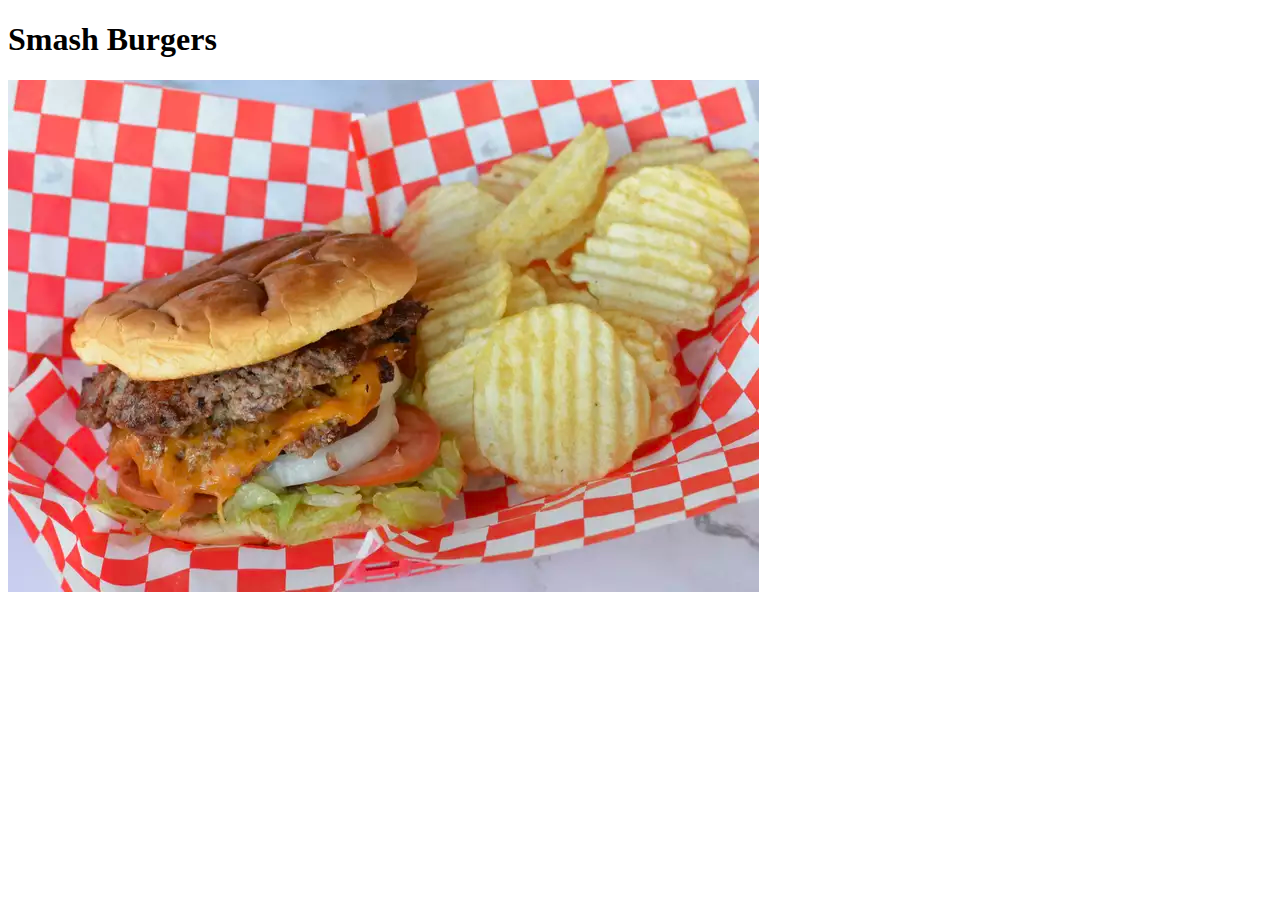
==== burgers.html @ fb7e8474 "Add picture of smash burger" ====
<!DOCTYPE html>

<html lang="en">
    <head>
        <meta charset="UTF-8">
        <title>Smash Burgers</title>
    </head>

    <body>
        <h1>Smash Burgers</h1>
        <img src="./images/smash-burger.webp">
    </body>
</html>
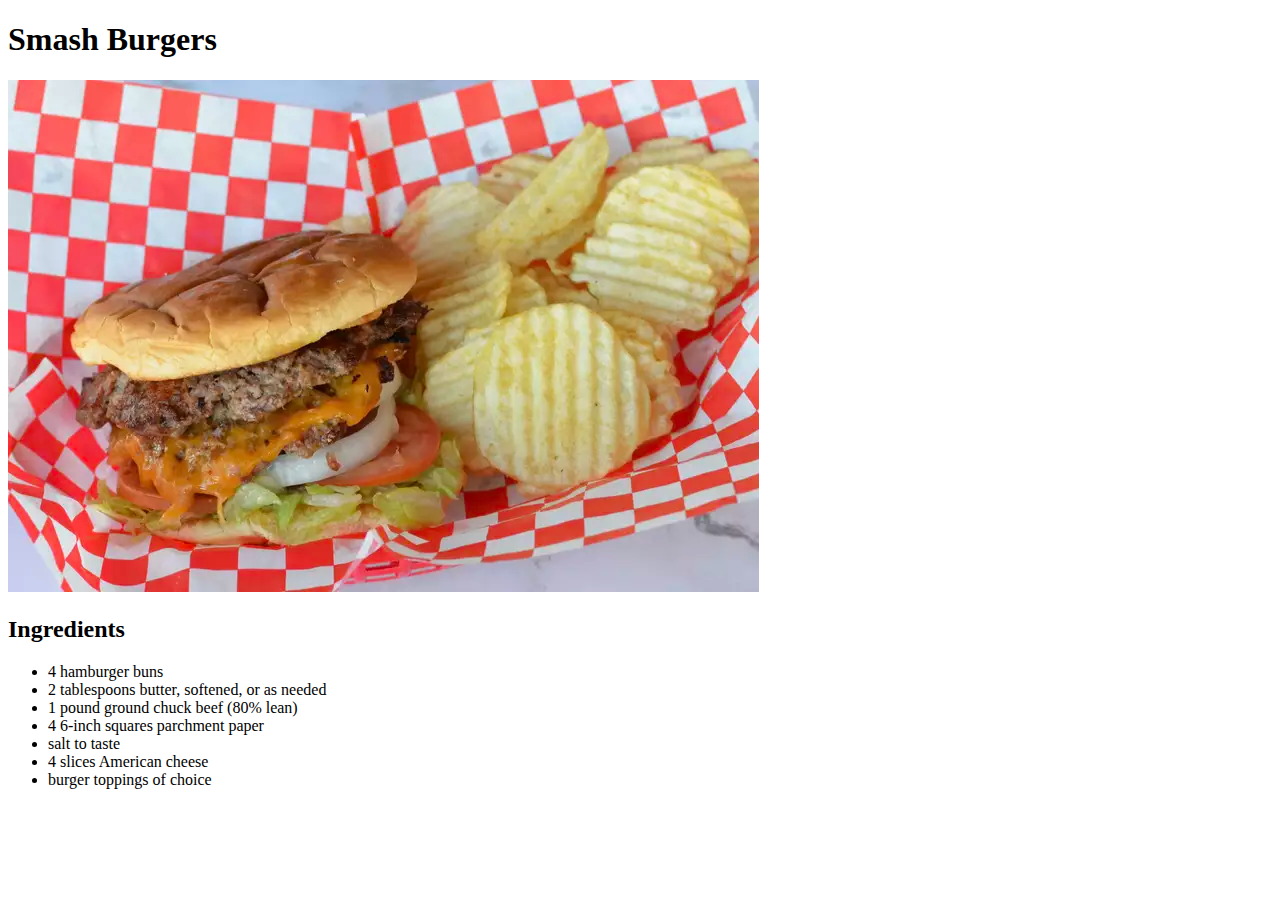
==== commit d62698fe: "Add unordered list of ingredients to burger page" ====
--- a/burgers.html
+++ b/burgers.html
@@ -8,6 +8,19 @@
 
     <body>
         <h1>Smash Burgers</h1>
+
         <img src="./images/smash-burger.webp">
+
+        <h2>Ingredients</h2>
+
+        <ul>
+            <li>4 hamburger buns</li>
+            <li>2 tablespoons butter, softened, or as needed</li>
+            <li>1 pound ground chuck beef (80% lean)</li>
+            <li>4 6-inch squares parchment paper</li>
+            <li>salt to taste</li>
+            <li>4 slices American cheese </li>
+            <li>burger toppings of choice</li>
+        </ul>
     </body>
 </html>
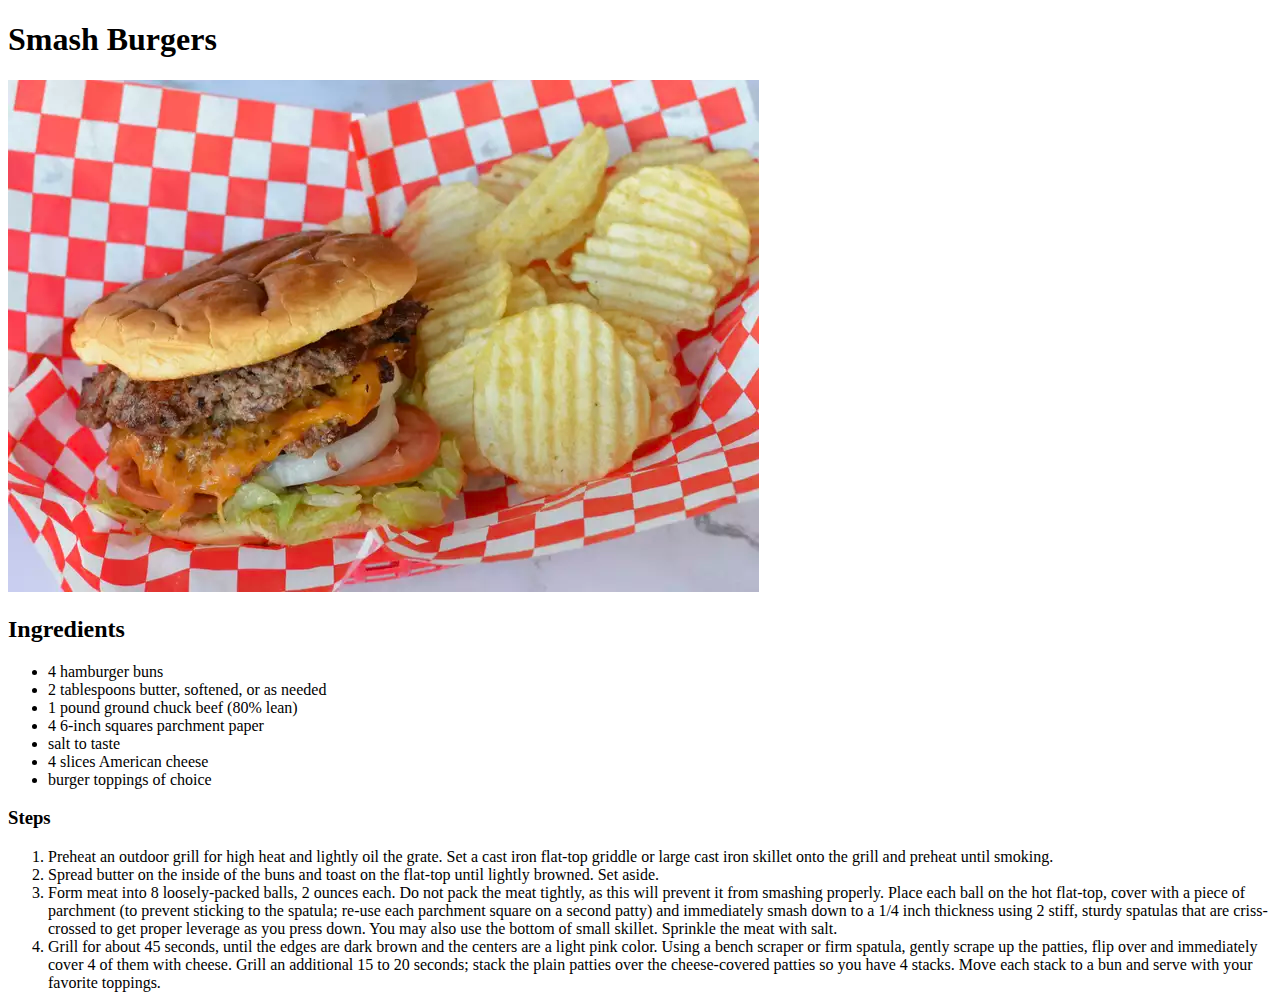
==== commit 8891428f: "Add ordered list of steps to burger page" ====
--- a/burgers.html
+++ b/burgers.html
@@ -22,5 +22,14 @@
             <li>4 slices American cheese </li>
             <li>burger toppings of choice</li>
         </ul>
+
+        <h3>Steps</h3>
+
+        <ol>
+            <li>Preheat an outdoor grill for high heat and lightly oil the grate. Set a cast iron flat-top griddle or large cast iron skillet onto the grill and preheat until smoking.</li>
+            <li>Spread butter on the inside of the buns and toast on the flat-top until lightly browned. Set aside.</li>
+            <li>Form meat into 8 loosely-packed balls, 2 ounces each. Do not pack the meat tightly, as this will prevent it from smashing properly. Place each ball on the hot flat-top, cover with a piece of parchment (to prevent sticking to the spatula; re-use each parchment square on a second patty) and immediately smash down to a 1/4 inch thickness using 2 stiff, sturdy spatulas that are criss-crossed to get proper leverage as you press down. You may also use the bottom of small skillet. Sprinkle the meat with salt.</li>
+            <li>Grill for about 45 seconds, until the edges are dark brown and the centers are a light pink color. Using a bench scraper or firm spatula, gently scrape up the patties, flip over and immediately cover 4 of them with cheese. Grill an additional 15 to 20 seconds; stack the plain patties over the cheese-covered patties so you have 4 stacks. Move each stack to a bun and serve with your favorite toppings.</li>
+        </ol>
     </body>
 </html>
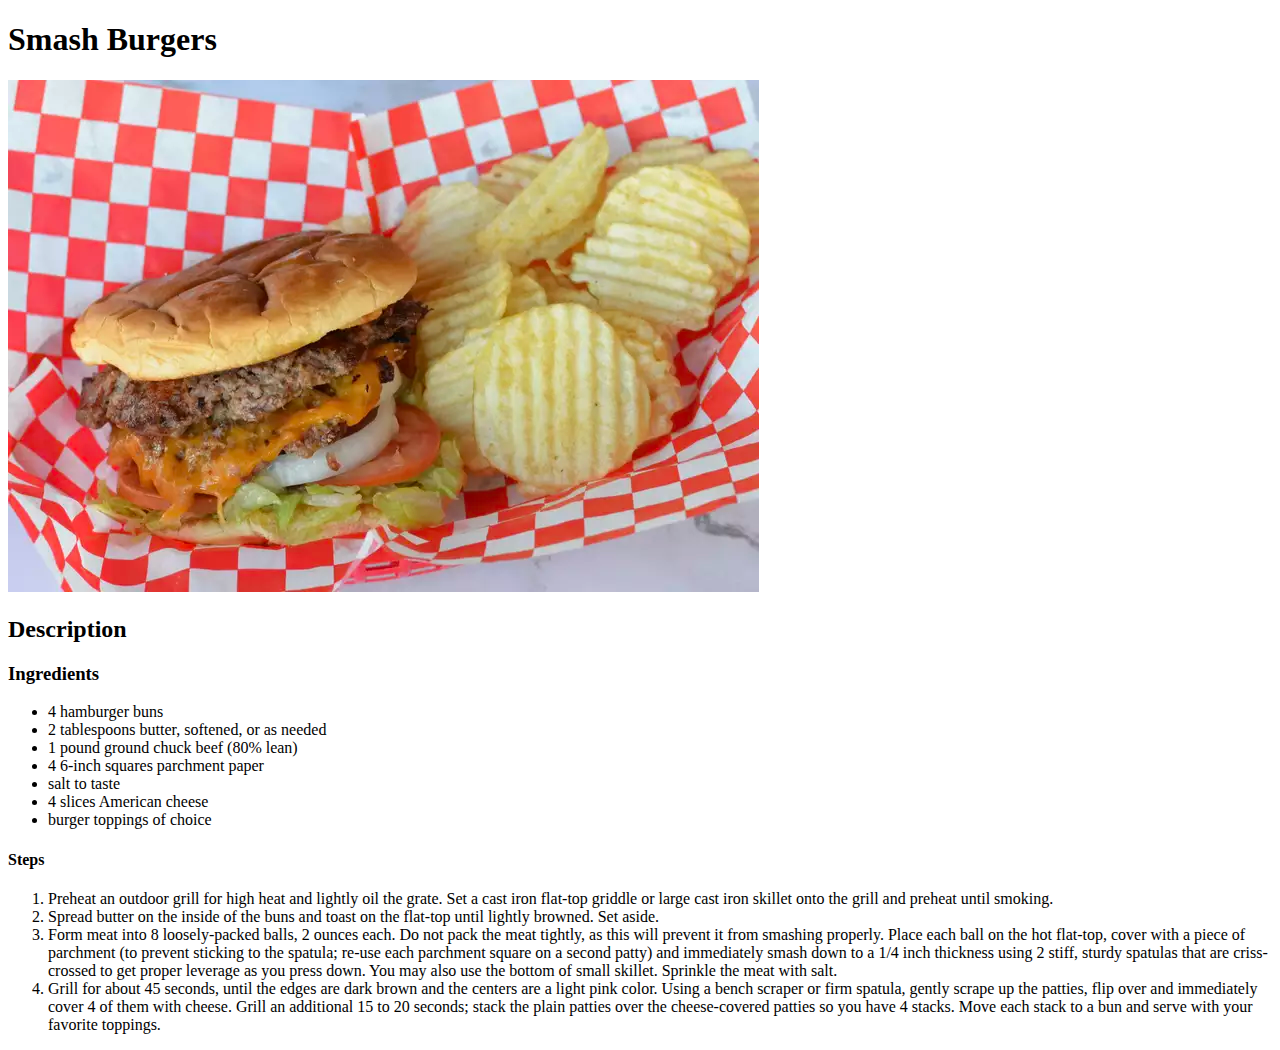
==== commit fe32b084: "Add description section and edit heading order" ====
--- a/burgers.html
+++ b/burgers.html
@@ -11,7 +11,9 @@
 
         <img src="./images/smash-burger.webp">
 
-        <h2>Ingredients</h2>
+        <h2>Description</h2>
+
+        <h3>Ingredients</h3>
 
         <ul>
             <li>4 hamburger buns</li>
@@ -23,7 +25,7 @@
             <li>burger toppings of choice</li>
         </ul>
 
-        <h3>Steps</h3>
+        <h4>Steps</h4>
 
         <ol>
             <li>Preheat an outdoor grill for high heat and lightly oil the grate. Set a cast iron flat-top griddle or large cast iron skillet onto the grill and preheat until smoking.</li>
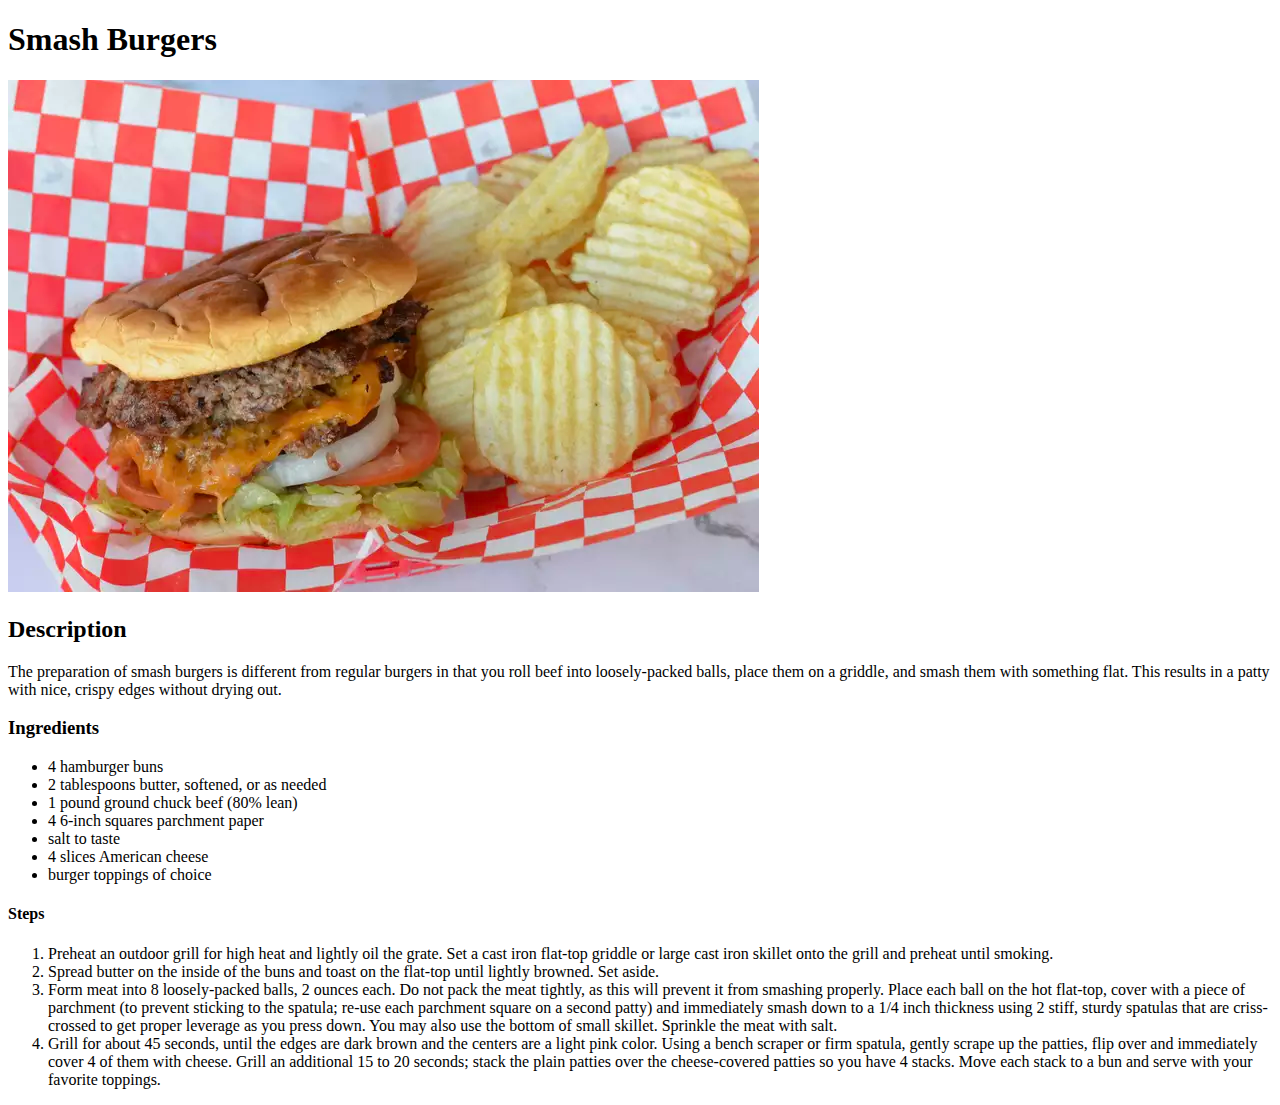
==== commit 02908e04: "Fill out description section for burgers page" ====
--- a/burgers.html
+++ b/burgers.html
@@ -12,6 +12,7 @@
         <img src="./images/smash-burger.webp">
 
         <h2>Description</h2>
+        <p>The preparation of smash burgers is different from regular burgers in that you roll beef into loosely-packed balls, place them on a griddle, and smash them with something flat. This results in a patty with nice, crispy edges without drying out.</p>
 
         <h3>Ingredients</h3>
 
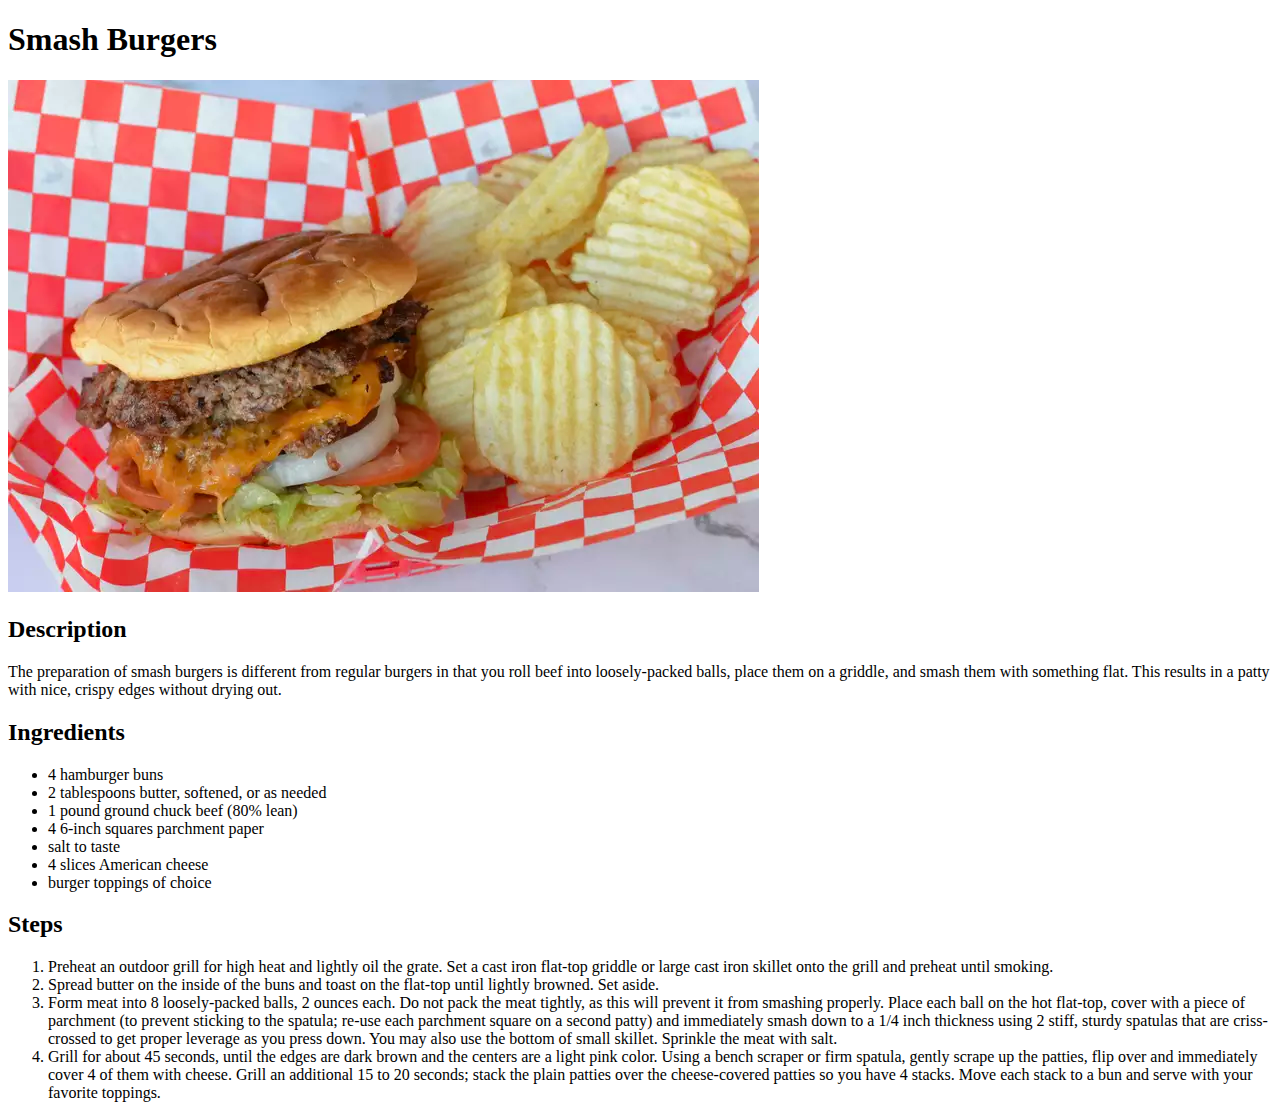
==== commit 0ed65b9f: "Change headings for burger and enchilada pages to conform to chicken page" ====
--- a/burgers.html
+++ b/burgers.html
@@ -14,7 +14,7 @@
         <h2>Description</h2>
         <p>The preparation of smash burgers is different from regular burgers in that you roll beef into loosely-packed balls, place them on a griddle, and smash them with something flat. This results in a patty with nice, crispy edges without drying out.</p>
 
-        <h3>Ingredients</h3>
+        <h2>Ingredients</h2>
 
         <ul>
             <li>4 hamburger buns</li>
@@ -26,7 +26,7 @@
             <li>burger toppings of choice</li>
         </ul>
 
-        <h4>Steps</h4>
+        <h2>Steps</h2>
 
         <ol>
             <li>Preheat an outdoor grill for high heat and lightly oil the grate. Set a cast iron flat-top griddle or large cast iron skillet onto the grill and preheat until smoking.</li>
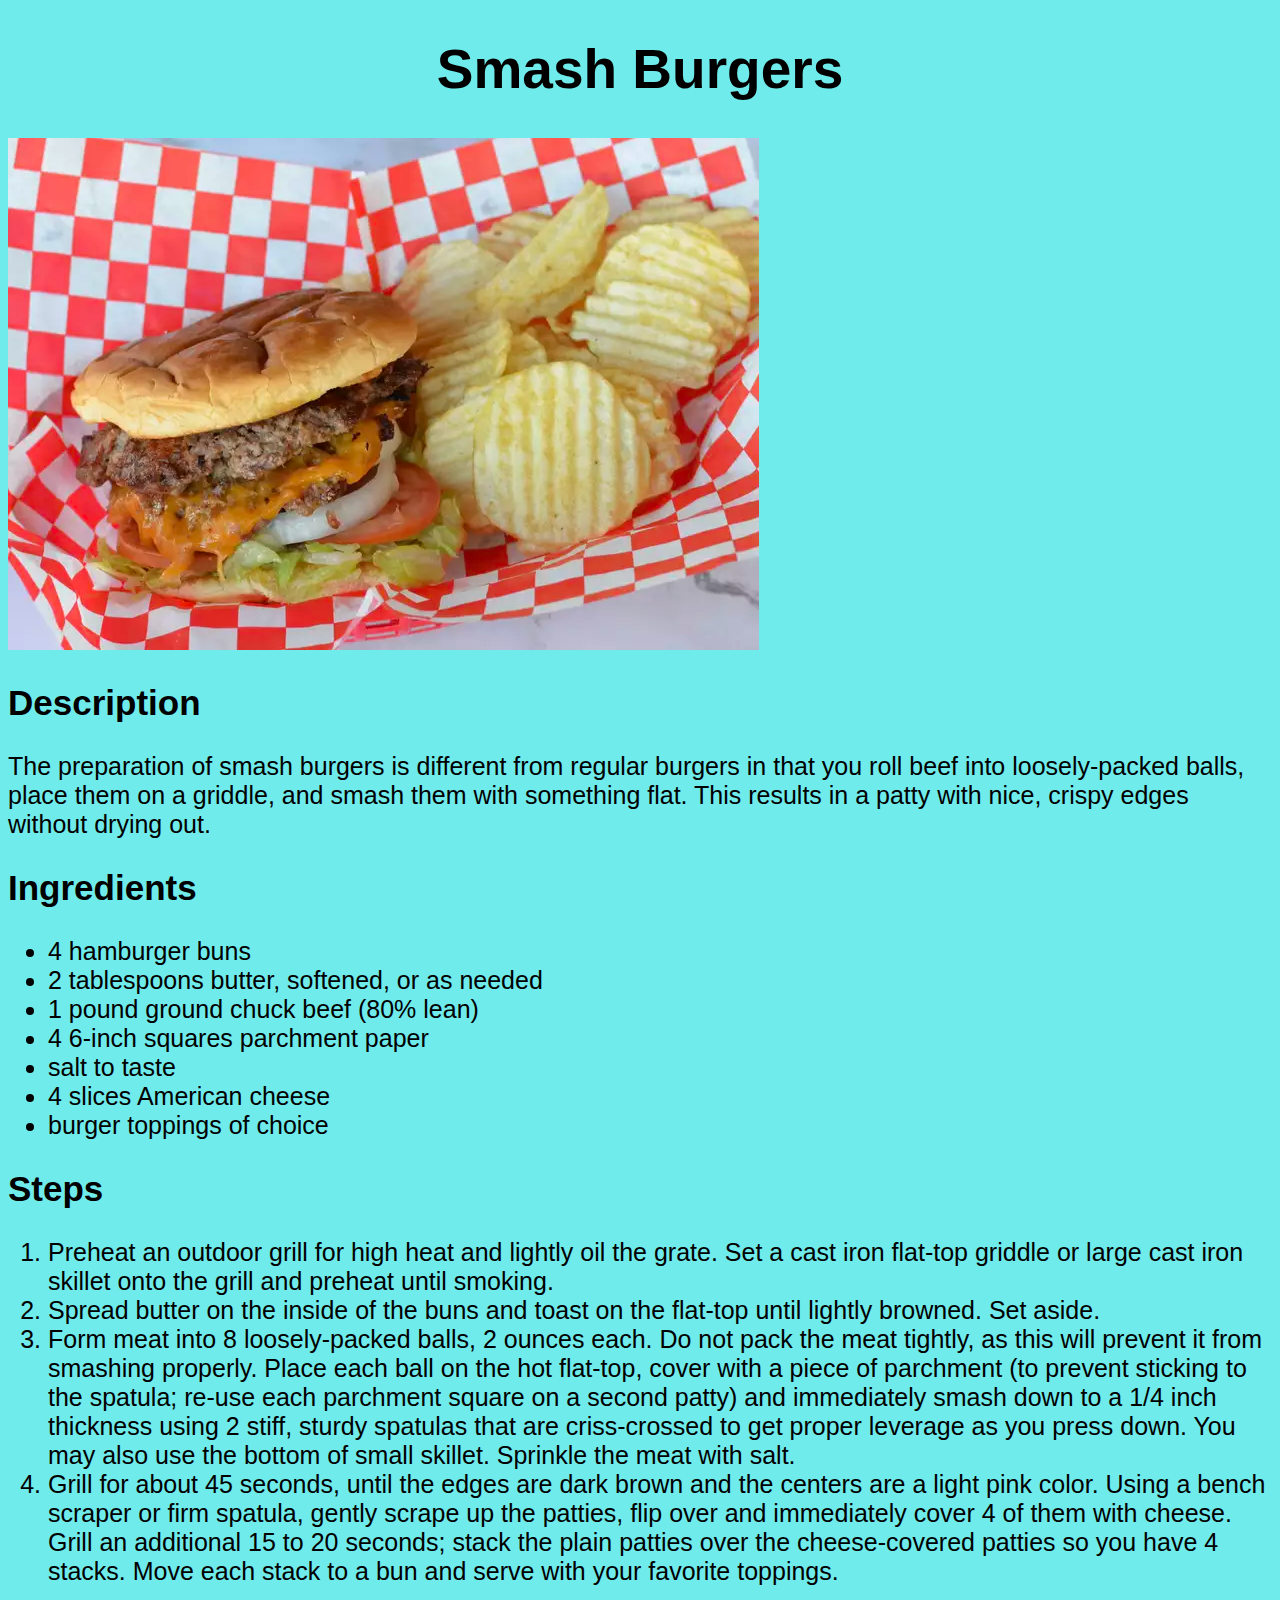
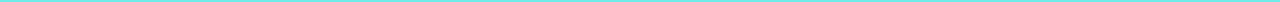
==== commit 05645d0c: "Copy css from enchiladas and paste to burgers css" ====
--- a/burgers.html
+++ b/burgers.html
@@ -4,6 +4,7 @@
     <head>
         <meta charset="UTF-8">
         <title>Smash Burgers</title>
+        <link rel="stylesheet" href="burgers.css">
     </head>
 
     <body>
--- a/burgers.css
+++ b/burgers.css
@@ -0,0 +1,19 @@
+html {
+    background-color: rgb(112, 235, 235);
+    font-family: 'Trebuchet MS', sans-serif;
+}
+
+h1 {
+    font-size: 55px;
+    text-align: center;
+}
+
+p,
+ul,
+li {
+    font-size: 25px;
+}
+
+h2 {
+    font-size: 35px;
+}
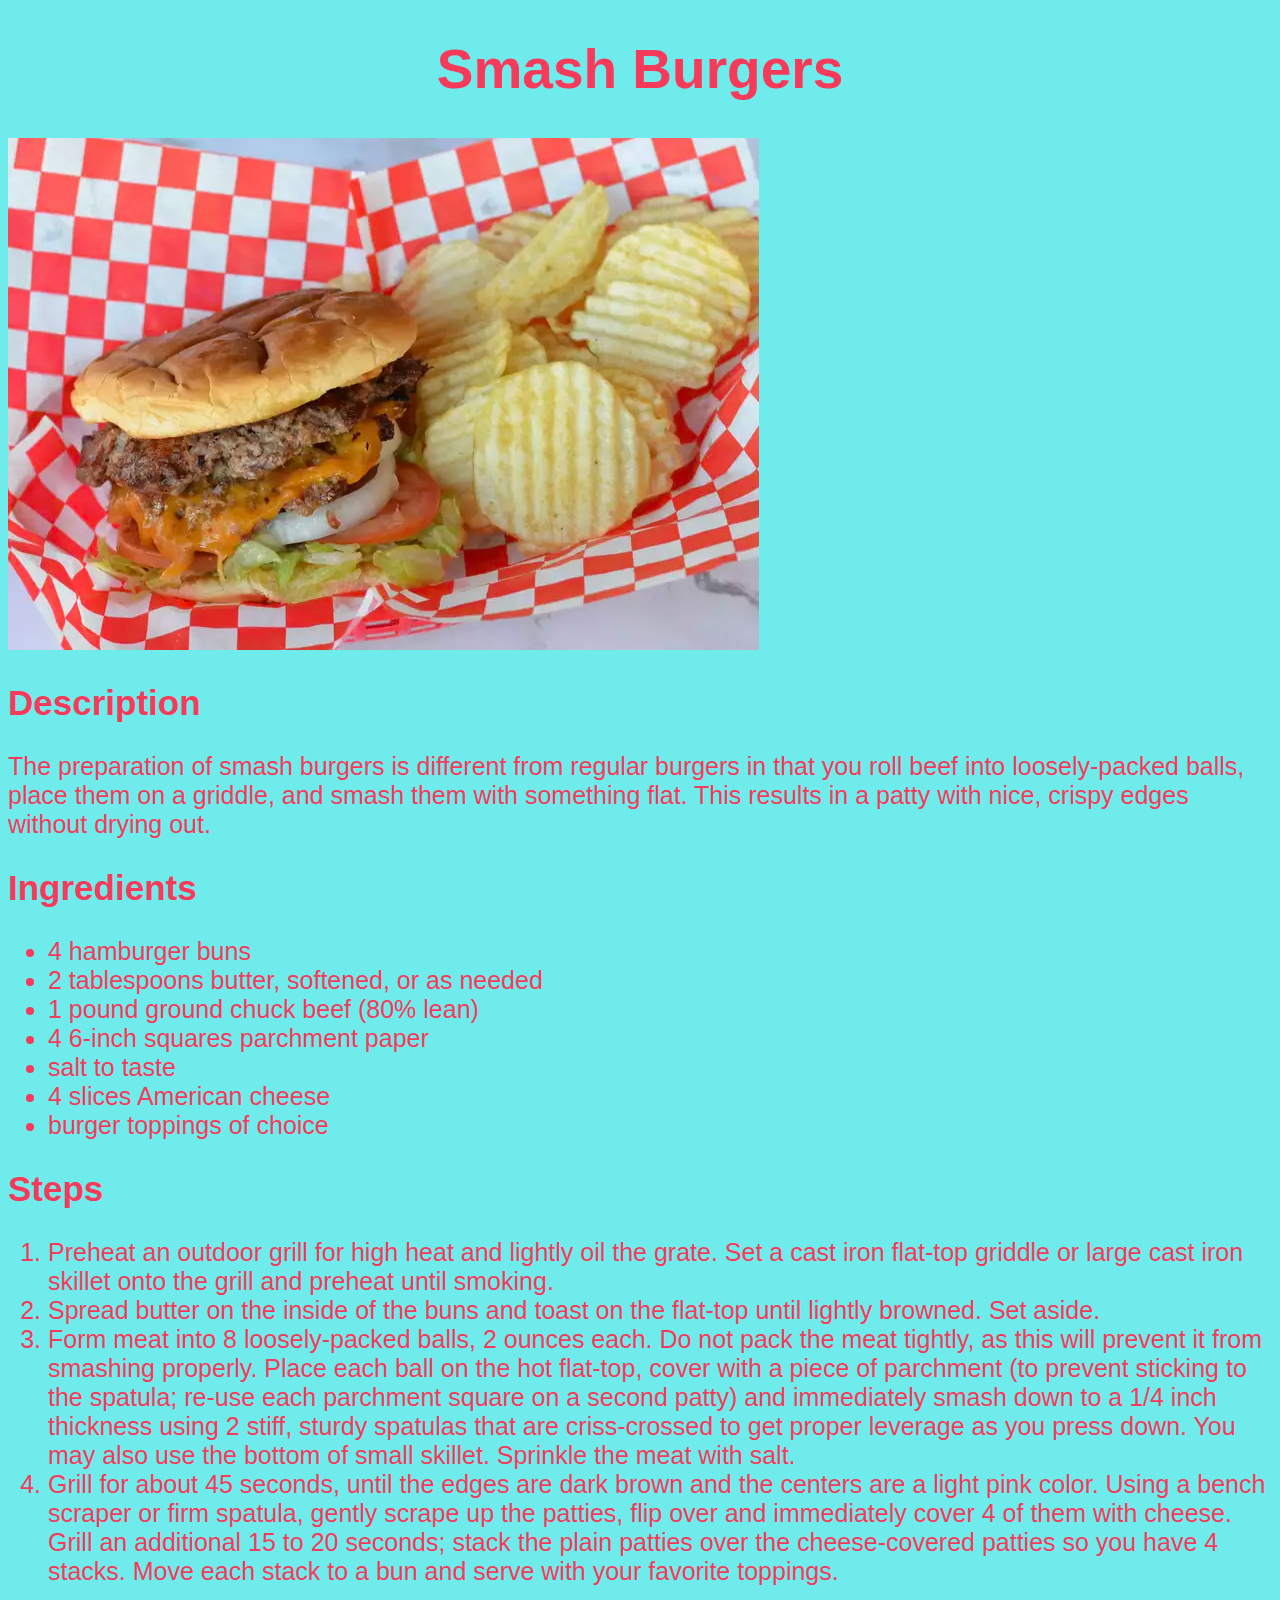
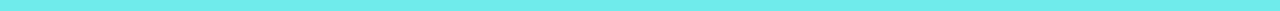
==== commit fa336c0c: "Add class to burgers page to simplify css" ====
--- a/burgers.html
+++ b/burgers.html
@@ -13,11 +13,11 @@
         <img src="./images/smash-burger.webp">
 
         <h2>Description</h2>
-        <p>The preparation of smash burgers is different from regular burgers in that you roll beef into loosely-packed balls, place them on a griddle, and smash them with something flat. This results in a patty with nice, crispy edges without drying out.</p>
+        <p class="font-twenty-five">The preparation of smash burgers is different from regular burgers in that you roll beef into loosely-packed balls, place them on a griddle, and smash them with something flat. This results in a patty with nice, crispy edges without drying out.</p>
 
         <h2>Ingredients</h2>
 
-        <ul>
+        <ul class="font-twenty-five">
             <li>4 hamburger buns</li>
             <li>2 tablespoons butter, softened, or as needed</li>
             <li>1 pound ground chuck beef (80% lean)</li>
@@ -29,7 +29,7 @@
 
         <h2>Steps</h2>
 
-        <ol>
+        <ol class="font-twenty-five">
             <li>Preheat an outdoor grill for high heat and lightly oil the grate. Set a cast iron flat-top griddle or large cast iron skillet onto the grill and preheat until smoking.</li>
             <li>Spread butter on the inside of the buns and toast on the flat-top until lightly browned. Set aside.</li>
             <li>Form meat into 8 loosely-packed balls, 2 ounces each. Do not pack the meat tightly, as this will prevent it from smashing properly. Place each ball on the hot flat-top, cover with a piece of parchment (to prevent sticking to the spatula; re-use each parchment square on a second patty) and immediately smash down to a 1/4 inch thickness using 2 stiff, sturdy spatulas that are criss-crossed to get proper leverage as you press down. You may also use the bottom of small skillet. Sprinkle the meat with salt.</li>
--- a/burgers.css
+++ b/burgers.css
@@ -1,6 +1,7 @@
 html {
     background-color: rgb(112, 235, 235);
     font-family: 'Trebuchet MS', sans-serif;
+    color:rgb(247, 58, 90);
 }
 
 h1 {
@@ -8,9 +9,7 @@
     text-align: center;
 }
 
-p,
-ul,
-li {
+.font-twenty-five {
     font-size: 25px;
 }
 
